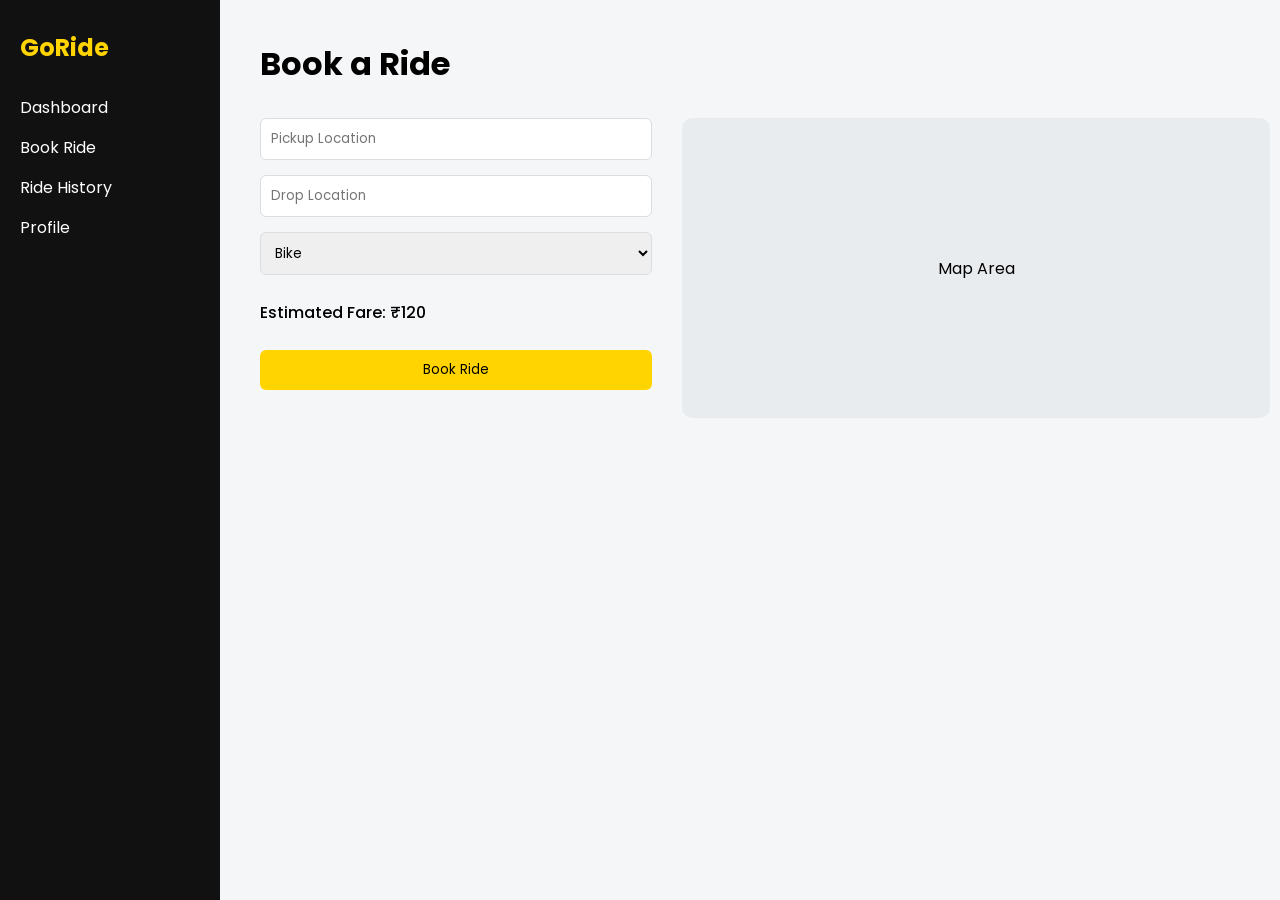
==== book.html @ ff0d89c9 "Initial commit" ====
<!DOCTYPE html>
<html lang="en">

<head>
  <meta charset="UTF-8">
  <meta name="viewport" content="width=device-width, initial-scale=1.0">
  <title>Book Ride</title>
  <link rel="stylesheet" href="css/style.css">
  <link href="https://fonts.googleapis.com/css2?family=Poppins:wght@400;500;600&display=swap" rel="stylesheet">
</head>

<body>

  <div class="container">

    <div class="sidebar">
      <h2 class="logo">GoRide</h2>
      <a href="index.html">Dashboard</a>
      <a href="book.html">Book Ride</a>
      <a href="history.html">Ride History</a>
      <a href="profile.html">Profile</a>
    </div>

    <div class="main">

      <h1>Book a Ride</h1>

      <div class="book-layout">

        <div class="ride-form">
          <input type="text" placeholder="Pickup Location">
          <input type="text" placeholder="Drop Location">
          <select>
            <option>Bike</option>
            <option>Auto</option>
            <option>Car</option>
          </select>
          <div class="fare">Estimated Fare: ₹120</div>
          <button class="btn">Book Ride</button>
        </div>

        <div class="map">
          <p>Map Area</p>
        </div>

      </div>

    </div>

  </div>

  <script src="js/app.js"></script>

</body>
</html>
---- css/style.css ----
* {
  margin: 0;
  padding: 0;
  box-sizing: border-box;
  font-family: Poppins;
}

body {
  background: #f5f6f8;
}

.container {
  display: flex;
  min-height: 100vh;
}

/* SIDEBAR */

.sidebar {
  width: 220px;
  height: 100vh;
  position: sticky;
  top: 0;
  background: #111;
  color: white;
  padding: 30px 20px;
}

.logo {
  margin-bottom: 30px;
  color: #FFD400;
}

.sidebar a {
  display: block;
  color: white;
  text-decoration: none;
  margin: 15px 0;
}

.sidebar a:hover {
  color: #FFD400;
}

/* MAIN */

.main {
  flex: 1;
  padding: 40px;
  min-width: 0;
}

/* STATS */

.stats {
  display: flex;
  gap: 20px;
  margin-top: 20px;
}

.card {
  background: white;
  padding: 20px;
  border-radius: 10px;
  box-shadow: 0 6px 20px rgba(0, 0, 0, 0.08);
  flex: 1;
  transition: 0.3s;
}

.card:hover {
  transform: translateY(-5px);
}

/* BUTTON */

.actions {
  display: flex;
  align-items: center;
  gap: 10px;
  margin-top: 20px;
}

.btn {
  background: #FFD400;
  border: none;
  padding: 10px 18px;
  border-radius: 6px;
  text-decoration: none;
  color: black;
  display: inline-block;
}

.btn.secondary {
  background: black;
  color: white;
}

.btn:hover {
  opacity: 0.9;
}

/* SECTION TITLE */

.section-title {
  margin-top: 40px;
  margin-bottom: 10px;
}

/* RIDE LIST */

.ride-list {
  display: flex;
  gap: 20px;
  margin-top: 20px;
  flex-wrap: wrap;
}

.ride-card {
  background: white;
  padding: 20px;
  border-radius: 10px;
  box-shadow: 0 6px 20px rgba(0, 0, 0, 0.08);
  min-width: 200px;
}

.ride-card p {
  margin-bottom: 6px;
}

/* BOOK PAGE */

.book-layout {
  display: grid;
  grid-template-columns: 40% 60%;
  gap: 30px;
  margin-top: 30px;
  align-items: start;
}

.ride-form {
  display: flex;
  flex-direction: column;
  gap: 15px;
}

.ride-form input,
.ride-form select {
  width: 100%;
  padding: 10px;
  border: 1px solid #ddd;
  border-radius: 6px;
}

.fare {
  padding: 10px 0;
  font-weight: 500;
}

.map {
  background: #e9ecef;
  display: flex;
  justify-content: center;
  align-items: center;
  border-radius: 10px;
  min-height: 300px;
}

/* TABLE */

table {
  width: 100%;
  margin-top: 20px;
  background: white;
  border-radius: 10px;
  box-shadow: 0 6px 20px rgba(0, 0, 0, 0.08);
}

th, td {
  padding: 12px 16px;
  border-bottom: 1px solid #eee;
  text-align: left;
}

th {
  background: #f9f9f9;
  font-weight: 600;
}

/* PROFILE */

.profile-layout {
  display: grid;
  grid-template-columns: 300px 1fr;
  gap: 30px;
  margin-top: 20px;
  align-items: start;
}

.profile-right {
  min-width: 0;
}

.profile-right .section-title:first-child {
  margin-top: 0;
}

.profile-card {
  background: white;
  padding: 30px;
  text-align: start;
  border-radius: 10px;
  box-shadow: 0 6px 20px rgba(0, 0, 0, 0.08);
}

.profile-card h3 {
  margin-bottom: 10px;
}

.profile-card p {
  margin-bottom: 8px;
}

.profile-card .btn {
  margin-top: 15px;
}

/* WALLET */

.wallet-card {
  background: white;
  border-radius: 10px;
  box-shadow: 0 6px 20px rgba(0, 0, 0, 0.08);
  margin-top: 10px;
}

.wallet-balance {
  background: #111;
  color: white;
  padding: 20px 24px;
  display: flex;
  align-items: center;
  justify-content: space-between;
}

.wallet-label {
  font-size: 13px;
  color: #aaa;
  margin-bottom: 4px;
}

.wallet-amount {
  font-size: 26px;
  font-weight: 600;
  color: #FFD400;
}

.wallet-transactions {
  padding: 20px 24px;
}

.wallet-sub {
  font-weight: 600;
  margin-bottom: 12px;
  font-size: 14px;
  color: #555;
}

.transaction {
  display: flex;
  justify-content:space-between;
  align-items: center;
  padding: 10px 0;
  border-bottom: 1px solid #eee;
  font-size: 14px;
}

.transaction:last-child {
  border-bottom: none;
}

.debit {
  color: red;
  font-weight: 600;
  margin-left: 10px;
}

.credit {
  color: green;
  font-weight: 600;
  margin-left: 10px;
}

/* OFFERS */

.offers-list {
  display: flex;
  flex-direction: column;
  gap: 15px;
  margin-top: 10px;
}

.offer-card {
  background: white;
  border-radius: 10px;
  box-shadow: 0 6px 20px rgba(0, 0, 0, 0.08);
  padding: 18px 20px;
  display: flex;
  align-items: center;
  gap: 20px;
}

.offer-badge {
  background: #FFD400;
  color: black;
  font-weight: 600;
  font-size: 13px;
  padding: 10px 14px;
  border-radius: 8px;
  text-align: center;
  min-width: 70px;
  flex-shrink: 0;
}

.offer-info {
  flex: 1;
}

.offer-title {
  font-weight: 600;
  margin-bottom: 4px;
}

.offer-desc {
  font-size: 13px;
  color: #555;
  margin-bottom: 6px;
}

.offer-expiry {
  font-size: 12px;
  color: #999;
}

/* STATUS */

.status {
  margin-top: 8px;
  font-weight: 500;
}

.completed {
  color: green;
}

.cancelled {
  color: red;
}

/* DRIVER */

.earnings {
  margin-bottom: 30px;
}

.earnings h3 {
  margin-bottom: 8px;
}

.accept {
  background: #FFD400;
  border: none;
  padding: 8px 15px;
  margin-top: 10px;
  cursor: pointer;
  border-radius: 5px;
  display: block;
}

/* MOBILE */

@media (max-width: 760px) {
  .sidebar {
    display: none;
  }

  .stats {
    flex-direction: column;
  }

  .book-layout {
    grid-template-columns: 1fr;
  }

  .ride-list {
    flex-direction: column;
  }

  .profile-layout {
    grid-template-columns: 1fr;
  }
}
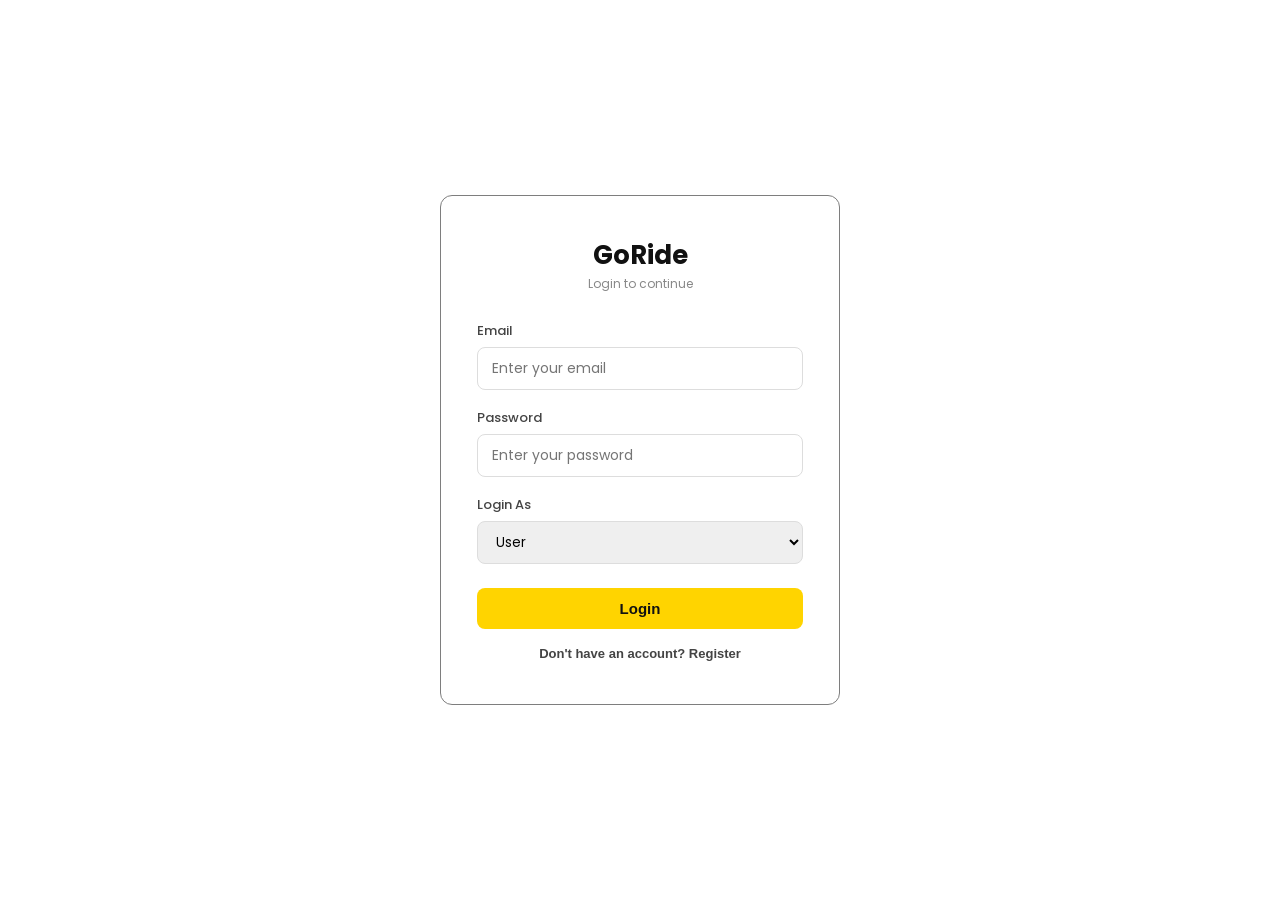
==== commit 2a4a6afa: "Added ride booking features with driver, OTP, rating, cancel ride" ====
--- a/book.html
+++ b/book.html
@@ -5,7 +5,7 @@
   <meta charset="UTF-8">
   <meta name="viewport" content="width=device-width, initial-scale=1.0">
   <title>Book Ride</title>
-  <link rel="stylesheet" href="css/style.css">
+  <link rel="stylesheet" href="css/book.css">
   <link href="https://fonts.googleapis.com/css2?family=Poppins:wght@400;500;600&display=swap" rel="stylesheet">
 </head>
 
@@ -15,10 +15,11 @@
 
     <div class="sidebar">
       <h2 class="logo">GoRide</h2>
-      <a href="index.html">Dashboard</a>
+      <a href="dashboard.html">Dashboard</a>
       <a href="book.html">Book Ride</a>
       <a href="history.html">Ride History</a>
       <a href="profile.html">Profile</a>
+      <a href="#" id="logoutBtn" class="logout-btn">Logout</a>
     </div>
 
     <div class="main">
@@ -28,19 +29,45 @@
       <div class="book-layout">
 
         <div class="ride-form">
-          <input type="text" placeholder="Pickup Location">
-          <input type="text" placeholder="Drop Location">
-          <select>
-            <option>Bike</option>
-            <option>Auto</option>
-            <option>Car</option>
+          <input type="text" id="pickupInput" placeholder="Pickup Location">
+          <input type="text" id="dropInput" placeholder="Drop Location">
+          <select id="vehicleSelect">
+            <option value="Bike">Bike (₹5/km)</option>
+            <option value="Auto">Auto (₹8/km)</option>
+            <option value="Car">Car (₹12/km)</option>
           </select>
-          <div class="fare">Estimated Fare: ₹120</div>
-          <button class="btn">Book Ride</button>
+          <div class="fare-box">
+            <span>Estimated Fare:</span>
+            <span id="estimatedFare" style="color: #FFD400">₹0</span>
+          </div>
+          <p id="walletErr" class="wallet-err"></p>
+          <button class="btn" id="bookBtn" disabled>Book Ride</button>
+
+          <div id="activeRideStatus" class="active-ride-status">
+            <h3>Ride Status</h3>
+            <p id="statusMessage">Searching for driver...</p>
+            
+            <button id="cancelRideBtn" class="btn" style="background-color: #dc3545; margin-top: 10px; display: none;">Cancel Ride</button>
+
+            <!-- Rating UI -->
+            <div id="ratingSection" style="display: none; margin-top: 15px; border-top: 1px solid #ccc; padding-top: 10px;">
+              <h4>Rate your ride</h4>
+              <div id="starContainer" style="font-size: 24px; cursor: pointer; color: #ccc;">
+                <span data-value="1" class="star">☆</span>
+                <span data-value="2" class="star">☆</span>
+                <span data-value="3" class="star">☆</span>
+                <span data-value="4" class="star">☆</span>
+                <span data-value="5" class="star">☆</span>
+              </div>
+              <textarea id="reviewText" placeholder="Leave a review (optional)" style="width: 100%; margin-top: 10px; padding: 5px; font-family: inherit; resize: vertical; min-height: 60px;"></textarea>
+              <button id="submitReviewBtn" class="btn" style="margin-top: 10px;">Submit Review</button>
+              <p id="ratingMessage" style="color: green; display: none; margin-top: 10px; font-weight: 500;"></p>
+            </div>
+          </div>
         </div>
 
         <div class="map">
-          <p>Map Area</p>
+          <p>Map Placeholder</p>
         </div>
 
       </div>
@@ -49,7 +76,7 @@
 
   </div>
 
-  <script src="js/app.js"></script>
+  <script src="js/book.js"></script>
 
 </body>
 </html>
--- a/css/book.css
+++ b/css/book.css
@@ -0,0 +1,165 @@
+/* Inheriting Sidebar/Layout from Dashboard style and adding specific book logic */
+* {
+  margin: 0;
+  padding: 0;
+  box-sizing: border-box;
+  font-family: 'Poppins', sans-serif;
+}
+
+body {
+  background: #f5f6f8;
+}
+
+.container {
+  display: flex;
+  min-height: 100vh;
+}
+
+/* SIDEBAR */
+.sidebar {
+  width: 220px;
+  height: 100vh;
+  position: sticky;
+  top: 0;
+  background: #111;
+  color: white;
+  padding: 30px 20px;
+  display: flex;
+  flex-direction: column;
+}
+
+.logo {
+  margin-bottom: 30px;
+  color: #FFD400;
+}
+
+.sidebar a {
+  display: block;
+  color: white;
+  text-decoration: none;
+  margin: 15px 0;
+}
+
+.sidebar a:hover {
+  color: #FFD400;
+}
+
+.logout-btn {
+  margin-top: auto;
+  color: #ff6b6b !important;
+  cursor: pointer;
+}
+
+/* MAIN */
+.main {
+  flex: 1;
+  padding: 40px;
+  min-width: 0;
+}
+
+.btn {
+  background: #FFD400;
+  border: none;
+  padding: 10px 18px;
+  border-radius: 6px;
+  text-decoration: none;
+  color: black;
+  display: inline-block;
+  cursor: pointer;
+  font-weight: 500;
+  font-size: 15px;
+}
+
+.btn:hover {
+  opacity: 0.9;
+}
+
+.btn:disabled {
+  background: #ccc;
+  cursor: not-allowed;
+}
+
+/* BOOK PAGE SPECIFIC */
+.book-layout {
+  display: grid;
+  grid-template-columns: 40% 60%;
+  gap: 30px;
+  margin-top: 30px;
+  align-items: start;
+}
+
+.ride-form {
+  display: flex;
+  flex-direction: column;
+  gap: 15px;
+  background: white;
+  padding: 25px;
+  border-radius: 10px;
+  box-shadow: 0 6px 20px rgba(0, 0, 0, 0.08);
+}
+
+.ride-form input,
+.ride-form select {
+  width: 100%;
+  padding: 12px;
+  border: 1px solid #ddd;
+  border-radius: 6px;
+  outline: none;
+}
+
+.ride-form input:focus, .ride-form select:focus {
+  border-color: #FFD400;
+}
+
+.fare-box {
+  padding: 10px 0;
+  font-weight: 500;
+  display: flex;
+  justify-content: space-between;
+}
+
+.wallet-err {
+  color: red;
+  font-size: 13px;
+  margin-top: -10px;
+  display: none;
+}
+
+.map {
+  background: #e9ecef;
+  display: flex;
+  justify-content: center;
+  align-items: center;
+  border-radius: 10px;
+  min-height: 400px;
+  box-shadow: 0 6px 20px rgba(0, 0, 0, 0.08);
+  font-size: 18px;
+  color: #555;
+  background-image: repeating-linear-gradient(45deg, #ddd 25%, transparent 25%, transparent 75%, #ddd 75%, #ddd), repeating-linear-gradient(45deg, #ddd 25%, #e9ecef 25%, #e9ecef 75%, #ddd 75%, #ddd);
+  background-position: 0 0, 10px 10px;
+  background-size: 20px 20px;
+}
+
+/* ACTIVE RIDE STATUS BOX */
+.active-ride-status {
+  margin-top: 20px;
+  padding: 20px;
+  background: white;
+  border-radius: 10px;
+  box-shadow: 0 6px 20px rgba(0, 0, 0, 0.08);
+  display: none; /* hidden by default */
+  border-left: 5px solid #FFD400;
+}
+.active-ride-status h3 {
+  margin-bottom: 10px;
+}
+
+/* MOBILE */
+@media (max-width: 760px) {
+  .sidebar {
+    display: none;
+  }
+  .book-layout {
+    grid-template-columns: 1fr;
+  }
+}
